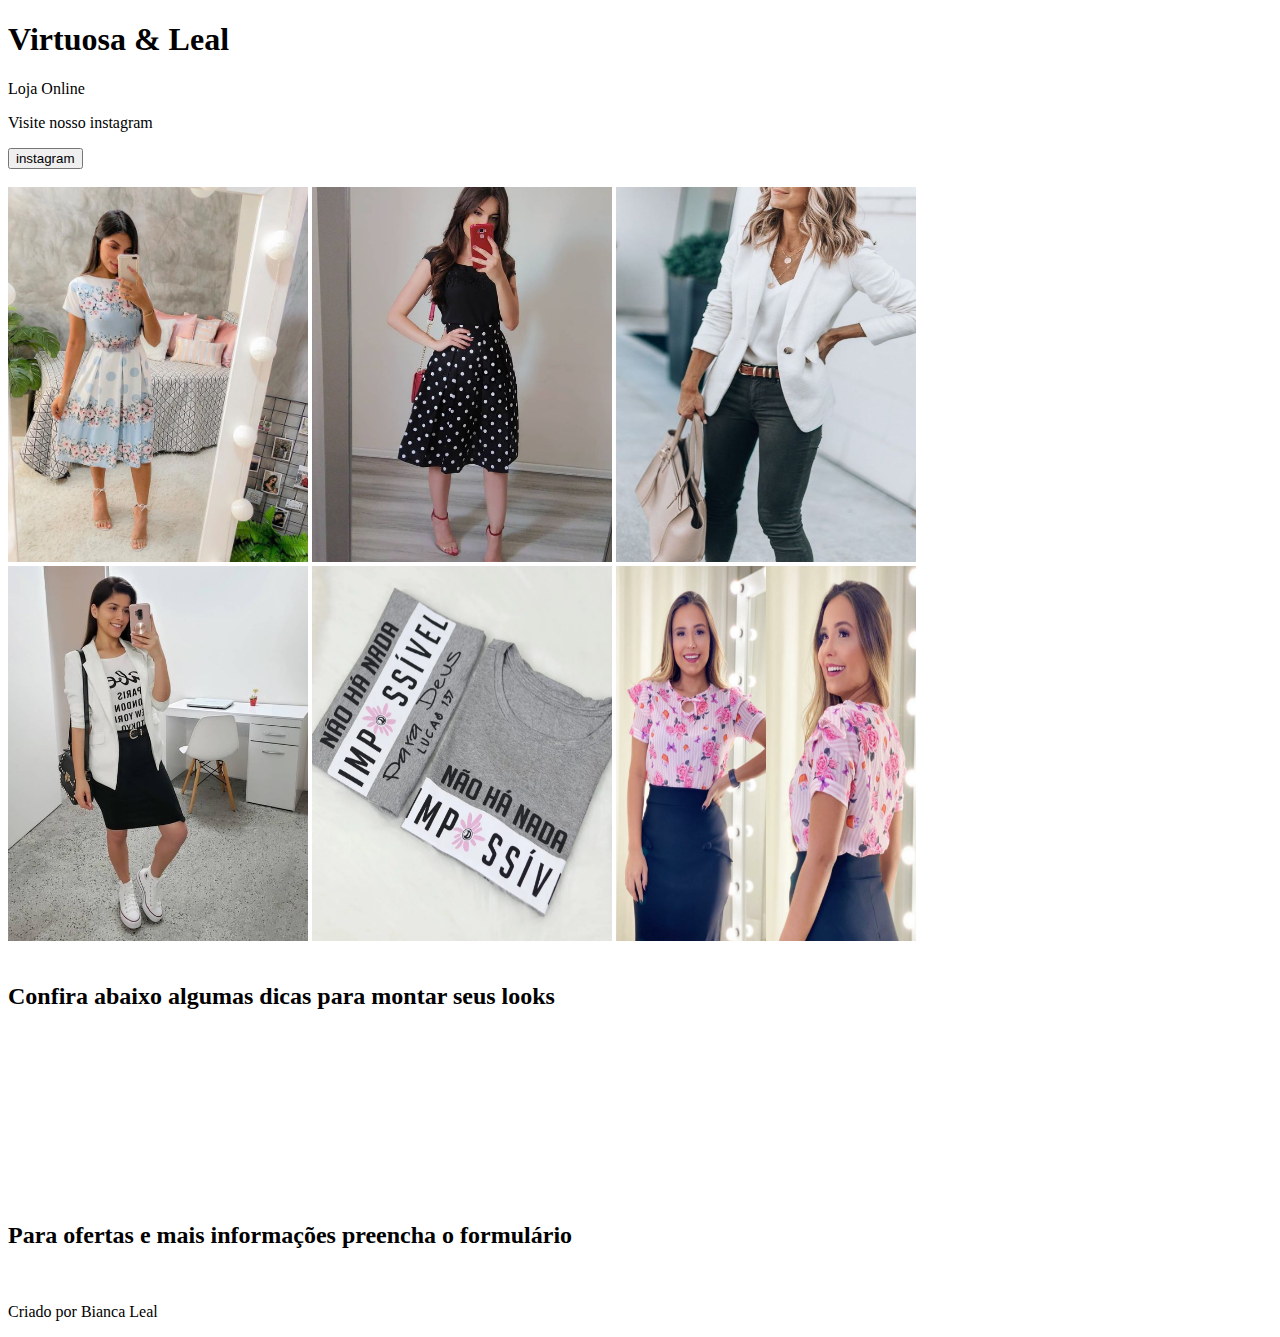
==== evento/index.html @ 493994fd "alteracao nome pasta" ====
<!DOCTYPE html>
<html lang="en">
  <head>
    <meta charset="UTF-8" />
    <meta http-equiv="X-UA-Compatible" content="IE=edge" />
    <meta name="viewport" content="width=device-width, initial-scale=1.0" />
    <link rel="stylesheet" href="style.css">
    <title>Virtuosa & Leal</title>
  </head>
  <body>
    <section>
      <h1>Virtuosa & Leal</h1>
      <p>Loja Online</p>
      <p>Visite nosso instagram</p>
      <button>instagram</button>
    </section>
    <br />
    <section>
      <img
        src="imagem/vestido_azul.jpg"
        alt="vestido azul"
        width="300px"
        height="375px"
      />
      <img
        src="imagem/saia_bolinha.jpg"
        alt="saia preta com bolinhas brancas"
        width="300px"
        height="375px"
      />
      <img
        src="imagem/blazer.jpg"
        alt="blazer branco"
        width="300px"
        height="375px"
      />
      <br />
      <img
        src="imagem/conjunto.jpg"
        alt="conjunto de saia "
        width="300px"
        height="375px"
      />
      <img
        src="imagem/tshirt.jpg"
        alt="camiseta tshirt cinza com escrita"
        width="300px"
        height="375px"
      />
      <img
        src="imagem/blusinha.jpg"
        alt="blusinha com flores"
        width="300px"
        height="375px"
      />
    </section>
    <br />
    <section>
      <h2>Confira abaixo algumas dicas para montar seus looks</h2>
      <video>
        <iframe
          width="560"
          height="315"
          src="https://www.youtube.com/embed/Jnmyc8x0yNY"
          title="YouTube video player"
          frameborder="0"
          allow="accelerometer; autoplay; clipboard-write; encrypted-media; gyroscope; picture-in-picture; web-share"
          allowfullscreen
        ></iframe>
      </video>
    </section>
    <br />
    <section>
      <h2>Para ofertas e mais informações preencha o formulário</h2>
      <form action=""></form>
    </section>
    <br />
    <footer>
      <p>Criado por Bianca Leal</p>
    </footer>
  </body>
</html>
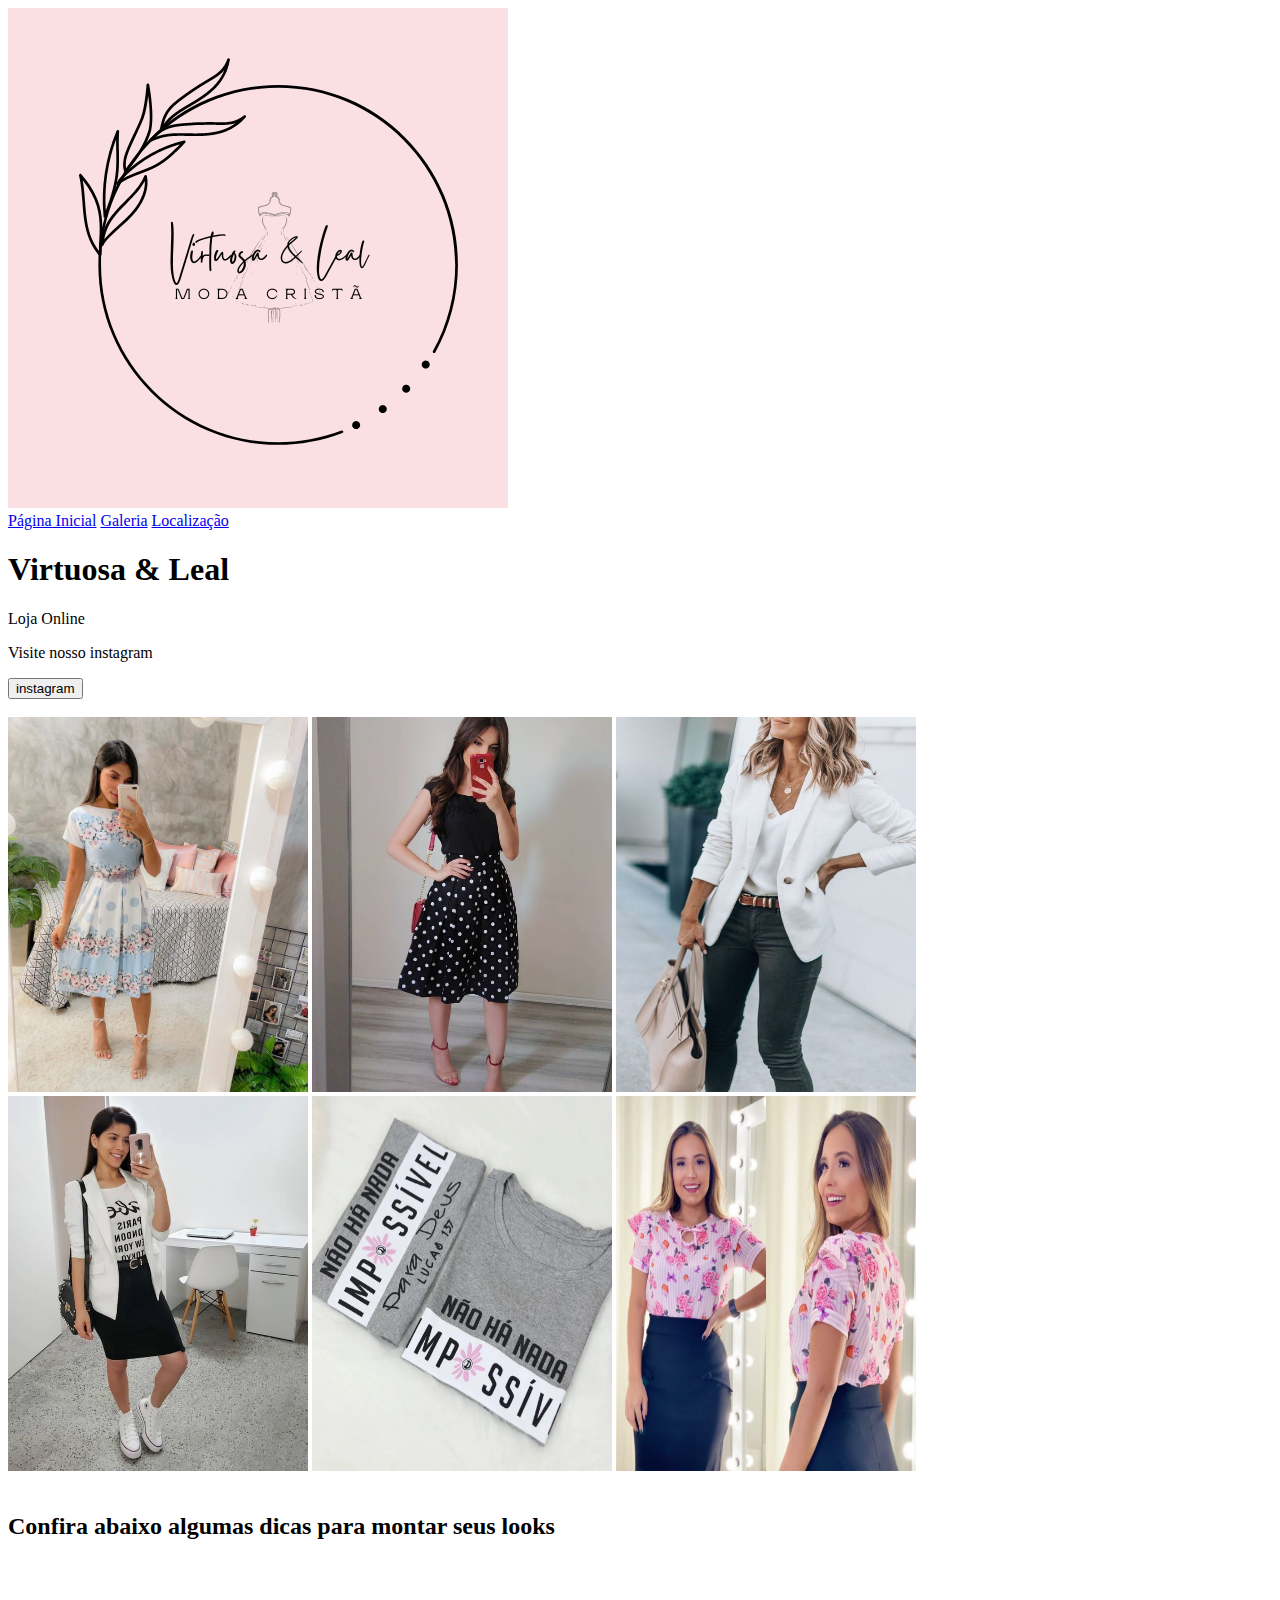
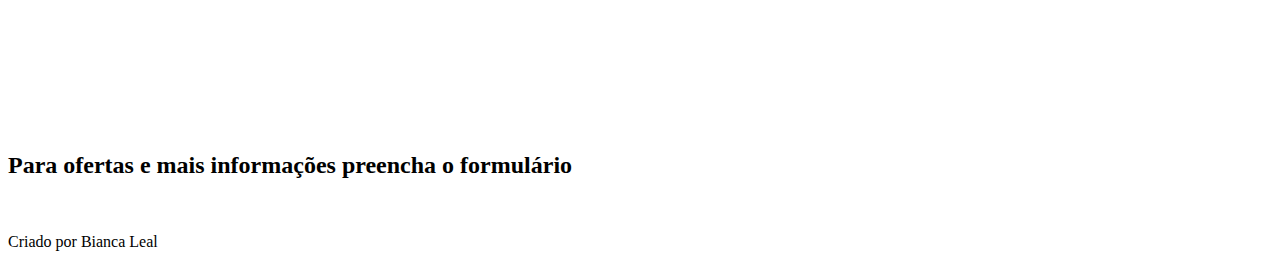
==== commit 82ca691c: "add paste" ====
--- a/evento/index.html
+++ b/evento/index.html
@@ -4,10 +4,23 @@
     <meta charset="UTF-8" />
     <meta http-equiv="X-UA-Compatible" content="IE=edge" />
     <meta name="viewport" content="width=device-width, initial-scale=1.0" />
-    <link rel="stylesheet" href="style.css">
     <title>Virtuosa & Leal</title>
+    <link rel="shortcut icon" href="/evento/favicons/favicon.ico">
   </head>
+
   <body>
+    <header>
+      <section>
+        <img src="/evento/imagem/logotipo.png" alt="logotipo">
+      </section>
+      <nav>
+        <a href="index.html">Página Inicial</a>
+        <a href="galeria.html">Galeria</a>
+        <a href="localizacao.html">Localização</a>
+      </nav>
+    </header>
+
+
     <section>
       <h1>Virtuosa & Leal</h1>
       <p>Loja Online</p>
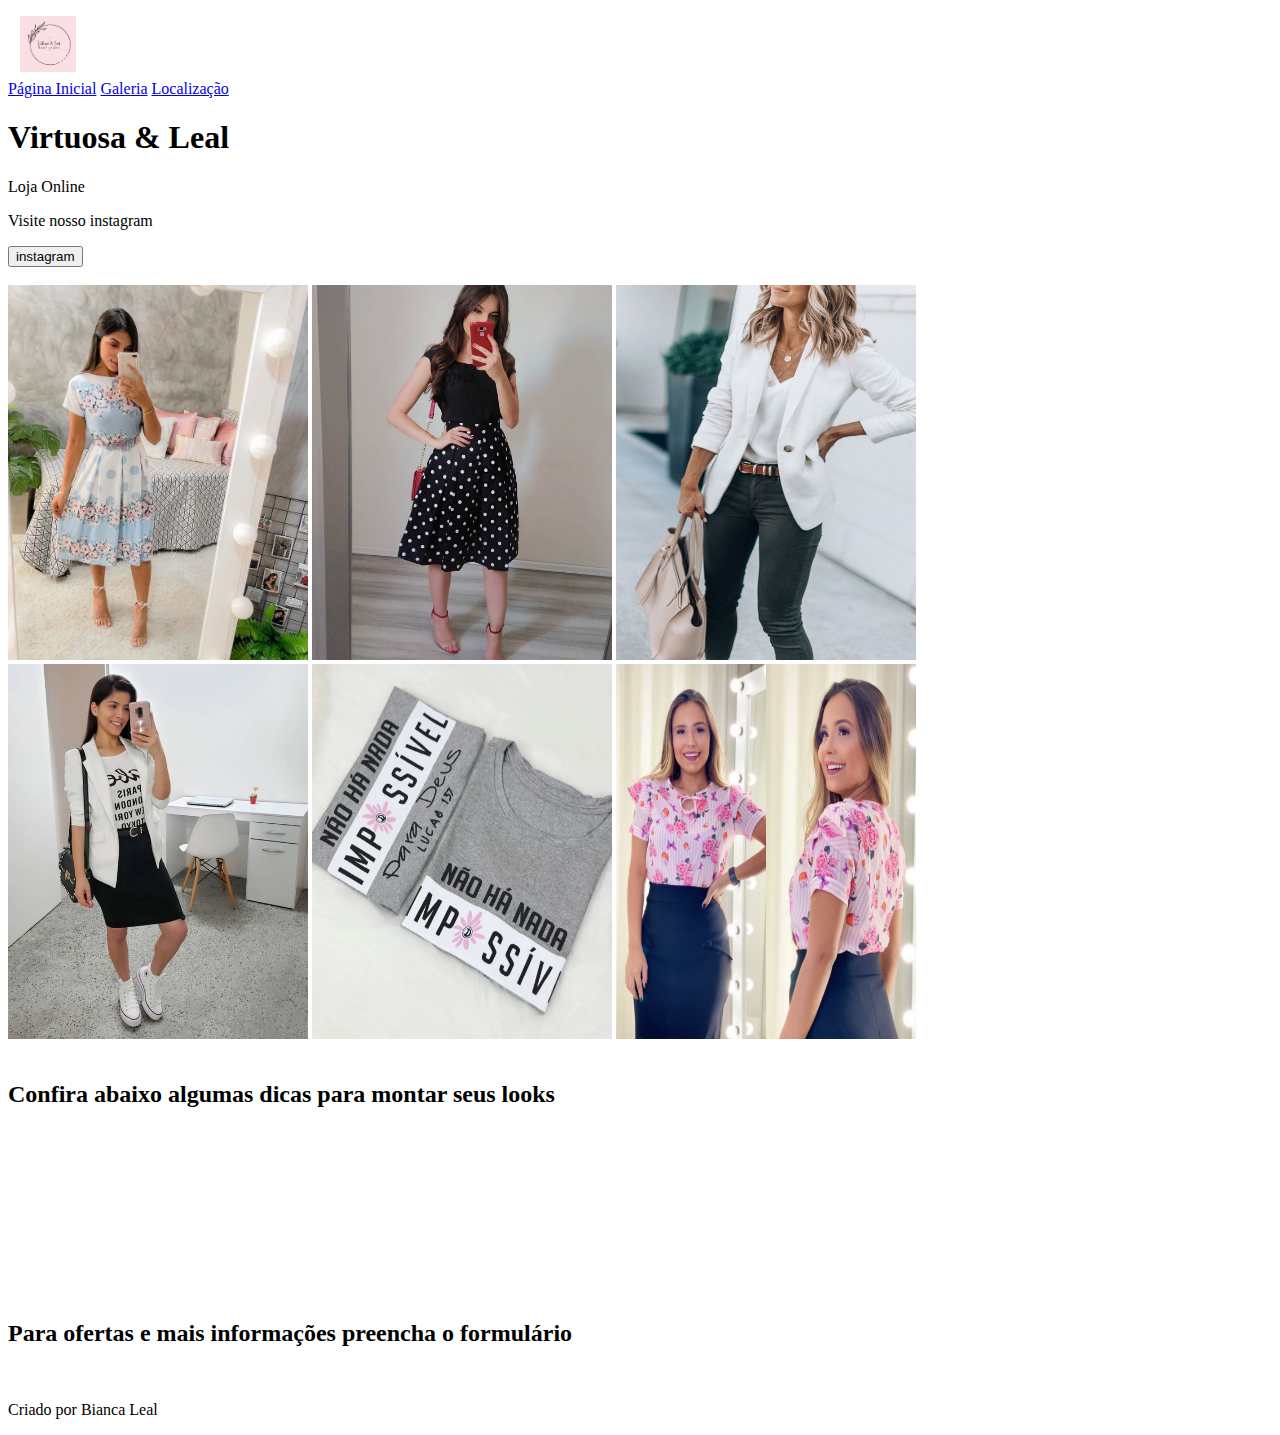
==== commit 3e94e810: "add logotipo" ====
--- a/evento/index.html
+++ b/evento/index.html
@@ -4,14 +4,15 @@
     <meta charset="UTF-8" />
     <meta http-equiv="X-UA-Compatible" content="IE=edge" />
     <meta name="viewport" content="width=device-width, initial-scale=1.0" />
+    <img  class="logotipo" src="imagem/logotipo.png" alt="logotipo">
+    <link rel="shortcut icon" href="favicons/favicon.ico" type="image/x-icon">
+    <link rel="stylesheet" href="style.css">
     <title>Virtuosa & Leal</title>
-    <link rel="shortcut icon" href="/evento/favicons/favicon.ico">
   </head>
 
   <body>
     <header>
       <section>
-        <img src="/evento/imagem/logotipo.png" alt="logotipo">
       </section>
       <nav>
         <a href="index.html">Página Inicial</a>
--- a/evento/style.css
+++ b/evento/style.css
@@ -0,0 +1,7 @@
+.logotipo {
+    display: inline-block;
+    max-height: 56px;
+    max-width: 225px;
+    padding: 8px 4px 8px 12px;
+    vertical-align: middle;
+}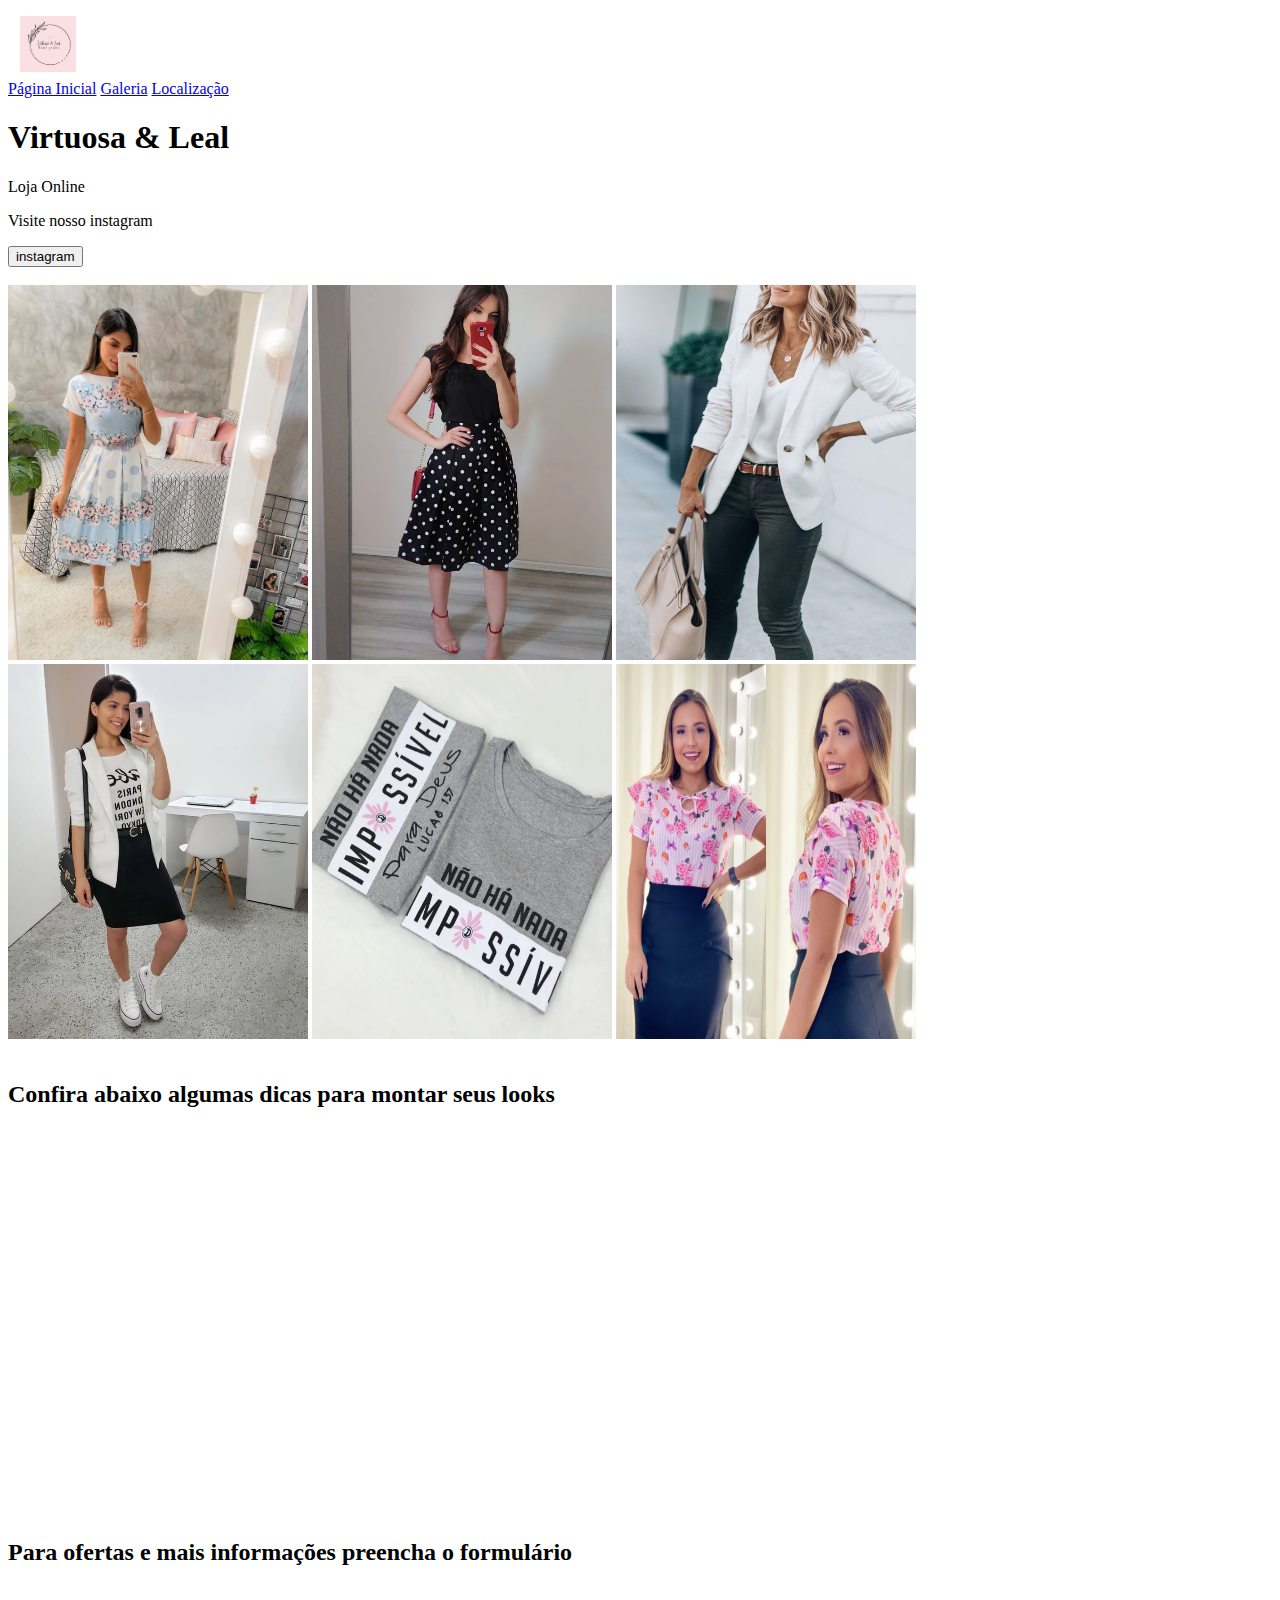
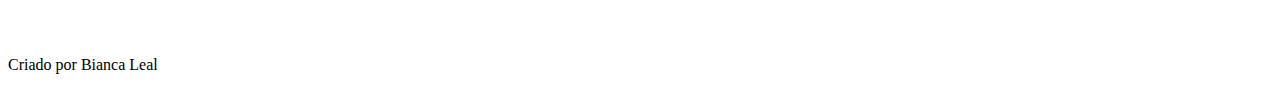
==== commit de19cfba: "add galeria e localizacao" ====
--- a/evento/index.html
+++ b/evento/index.html
@@ -4,7 +4,9 @@
     <meta charset="UTF-8" />
     <meta http-equiv="X-UA-Compatible" content="IE=edge" />
     <meta name="viewport" content="width=device-width, initial-scale=1.0" />
-    <img  class="logotipo" src="imagem/logotipo.png" alt="logotipo">
+    <link rel="preconnect" href="https://fonts.googleapis.com">
+    <link rel="preconnect" href="https://fonts.gstatic.com" crossorigin>
+    <link href="https://fonts.googleapis.com/css2?family=Varela+Round&display=swap" rel="stylesheet">
     <link rel="shortcut icon" href="favicons/favicon.ico" type="image/x-icon">
     <link rel="stylesheet" href="style.css">
     <title>Virtuosa & Leal</title>
@@ -12,83 +14,82 @@
 
   <body>
     <header>
+        <section>
+          <img  class="logotipo" src="imagem/logotipo.png" alt="logotipo">
+          <nav class="menu">
+            <a href="index.html">Página Inicial</a>
+            <a href="galeria.html">Galeria</a>
+            <a href="localizacao.html">Localização</a>
+          </nav>
+            <h1>Virtuosa & Leal</h1>
+            <p>Loja Online</p>
+        </section>
+    </header>
+    <main>
       <section>
+        <p>Visite nosso instagram</p>
+        <button>instagram</button>
       </section>
-      <nav>
-        <a href="index.html">Página Inicial</a>
-        <a href="galeria.html">Galeria</a>
-        <a href="localizacao.html">Localização</a>
-      </nav>
-    </header>
+  
+      <br />
+      <section>
+        <img class="roupas"
+          src="imagem/vestido_azul.jpg"
+          alt="vestido azul"
+          width="300px"
+          height="375px"
+        />
+        <img class="roupas"
+          src="imagem/saia_bolinha.jpg"
+          alt="saia preta com bolinhas brancas"
+          width="300px"
+          height="375px"
+        />
+        <img class="roupas"
+          src="imagem/blazer.jpg"
+          alt="blazer branco"
+          width="300px"
+          height="375px"
+        />
+        <br />
+        <img class="roupas"
+          src="imagem/conjunto.jpg"
+          alt="conjunto de saia "
+          width="300px"
+          height="375px"
+        />
+        <img class="roupas"
+          src="imagem/tshirt.jpg"
+          alt="camiseta tshirt cinza com escrita"
+          width="300px"
+          height="375px"
+        />
+        <img class="roupas"
+          src="imagem/blusinha.jpg"
+          alt="blusinha com flores"
+          width="300px"
+          height="375px"
+        />
+      </section>
+      <br />
+  
+      <section>
+        <h2>Confira abaixo algumas dicas para montar seus looks</h2>
+        <div class="modal aberto">
+          <iframe width="560" height="315" src="https://www.youtube.com/embed/Jnmyc8x0yNY" title="YouTube video player" frameborder="0" allow="accelerometer; autoplay; clipboard-write; encrypted-media; gyroscope; picture-in-picture; web-share" allowfullscreen></iframe>
+        </div>
+      </section>
+      <br /><br><br><br>
+  
+  
+      <section>
+        <h2>Para ofertas e mais informações preencha o formulário</h2>
+        <form action=""></form>
+      </section>
+      <br />
+    </main>
+    <br><br>
 
-
-    <section>
-      <h1>Virtuosa & Leal</h1>
-      <p>Loja Online</p>
-      <p>Visite nosso instagram</p>
-      <button>instagram</button>
-    </section>
-    <br />
-    <section>
-      <img
-        src="imagem/vestido_azul.jpg"
-        alt="vestido azul"
-        width="300px"
-        height="375px"
-      />
-      <img
-        src="imagem/saia_bolinha.jpg"
-        alt="saia preta com bolinhas brancas"
-        width="300px"
-        height="375px"
-      />
-      <img
-        src="imagem/blazer.jpg"
-        alt="blazer branco"
-        width="300px"
-        height="375px"
-      />
-      <br />
-      <img
-        src="imagem/conjunto.jpg"
-        alt="conjunto de saia "
-        width="300px"
-        height="375px"
-      />
-      <img
-        src="imagem/tshirt.jpg"
-        alt="camiseta tshirt cinza com escrita"
-        width="300px"
-        height="375px"
-      />
-      <img
-        src="imagem/blusinha.jpg"
-        alt="blusinha com flores"
-        width="300px"
-        height="375px"
-      />
-    </section>
-    <br />
-    <section>
-      <h2>Confira abaixo algumas dicas para montar seus looks</h2>
-      <video>
-        <iframe
-          width="560"
-          height="315"
-          src="https://www.youtube.com/embed/Jnmyc8x0yNY"
-          title="YouTube video player"
-          frameborder="0"
-          allow="accelerometer; autoplay; clipboard-write; encrypted-media; gyroscope; picture-in-picture; web-share"
-          allowfullscreen
-        ></iframe>
-      </video>
-    </section>
-    <br />
-    <section>
-      <h2>Para ofertas e mais informações preencha o formulário</h2>
-      <form action=""></form>
-    </section>
-    <br />
     <footer>
       <p>Criado por Bianca Leal</p>
     </footer>
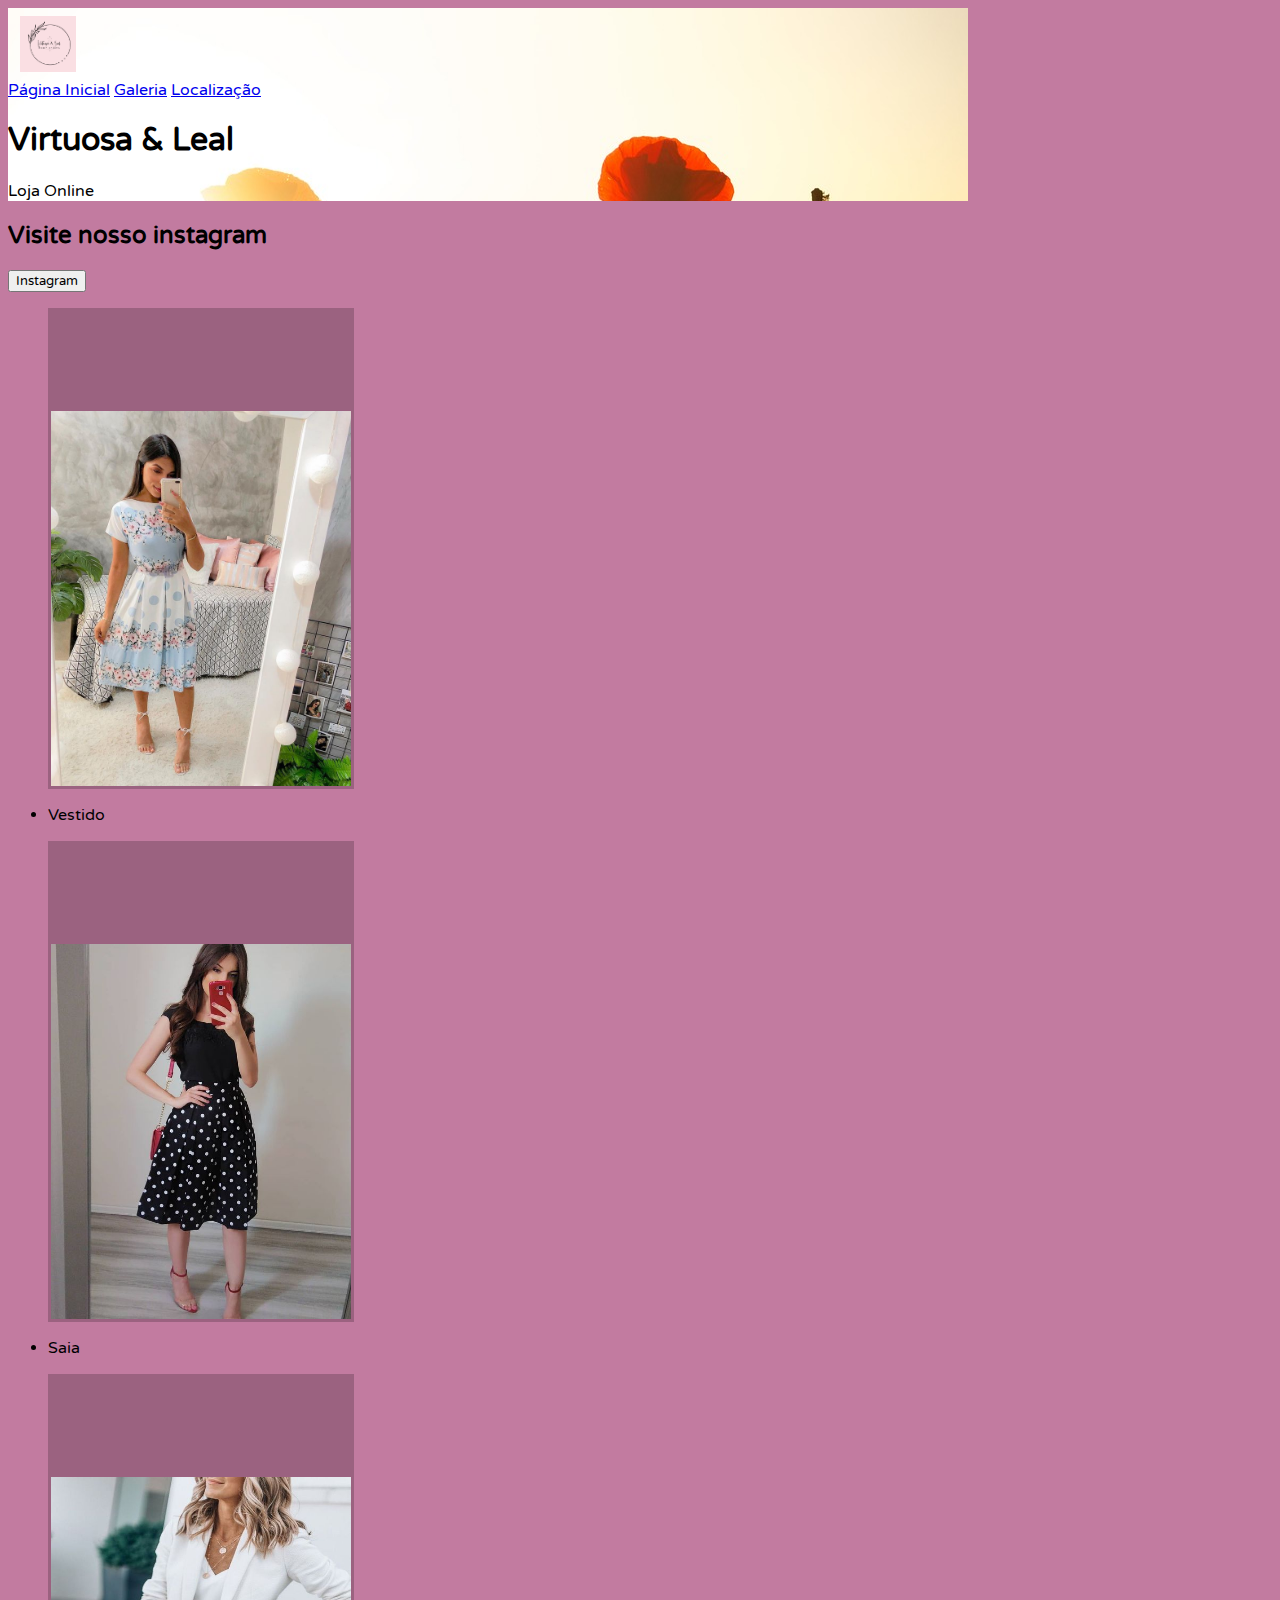
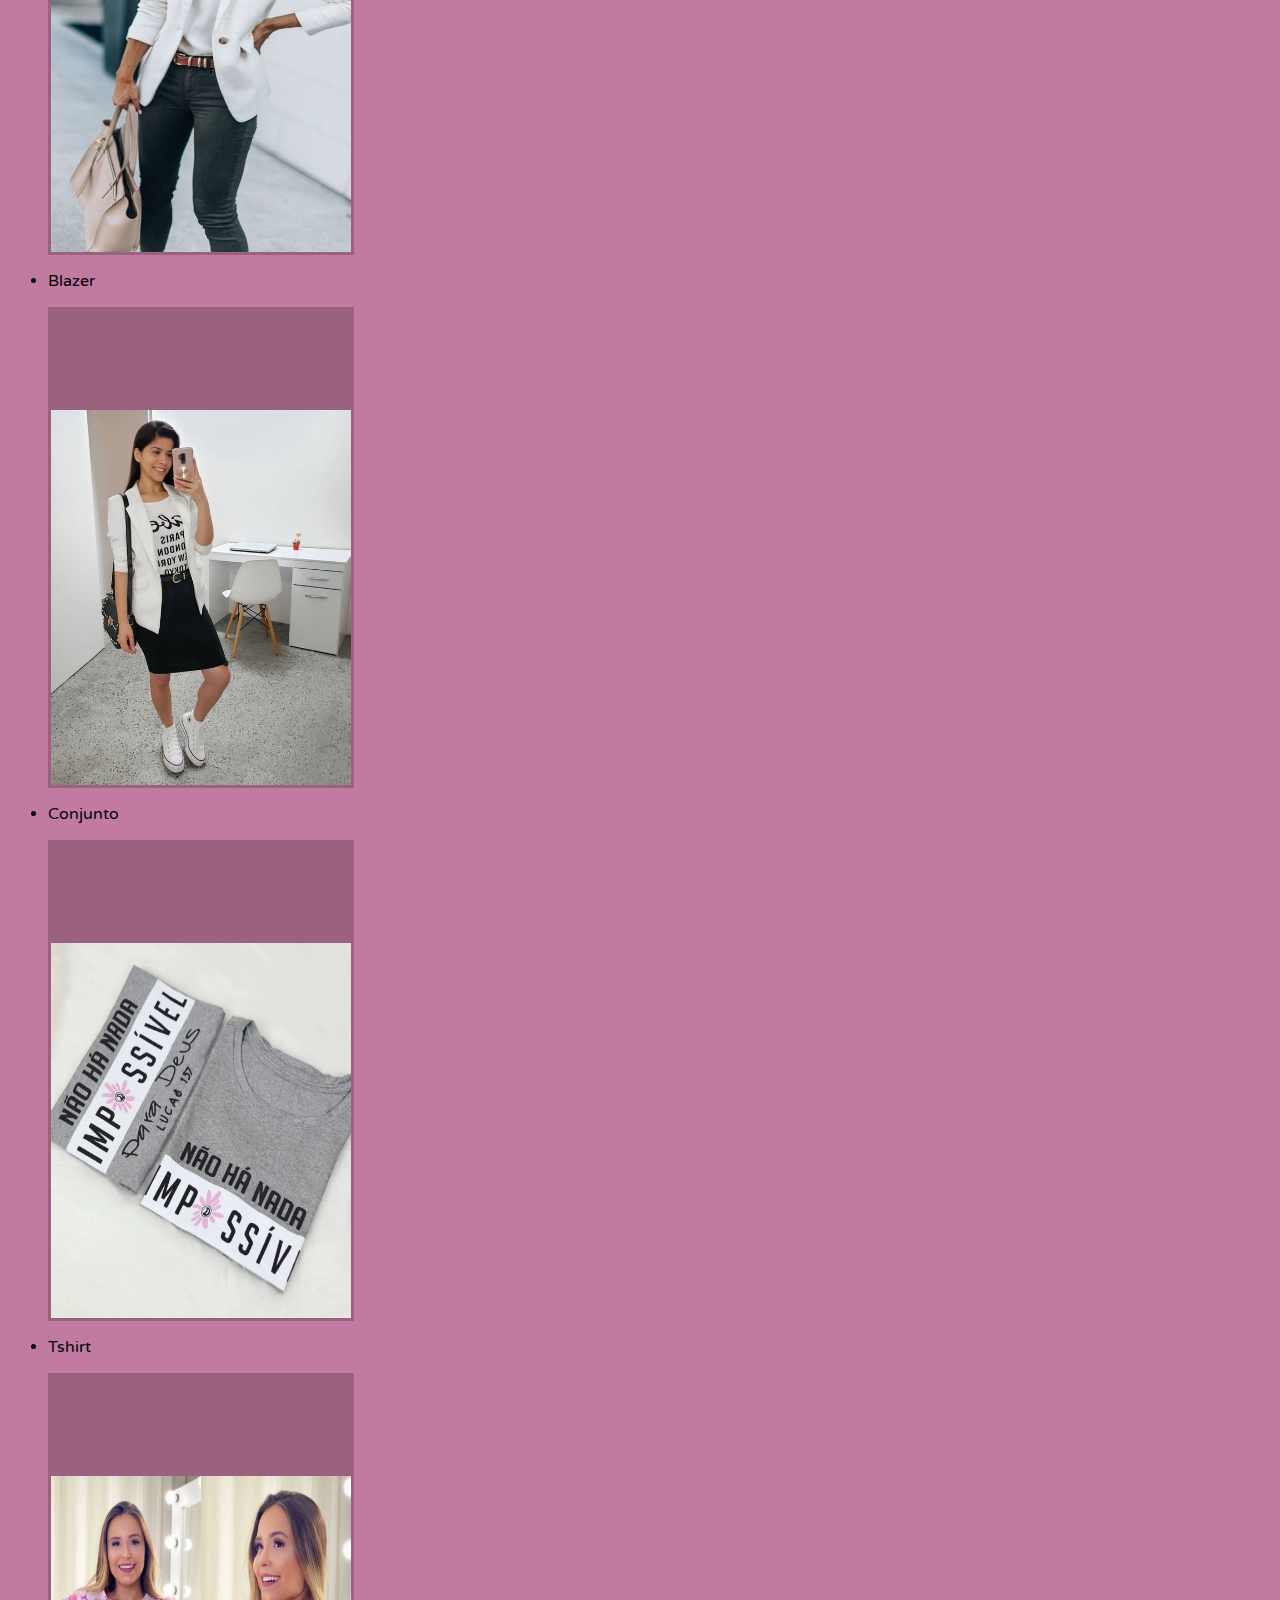
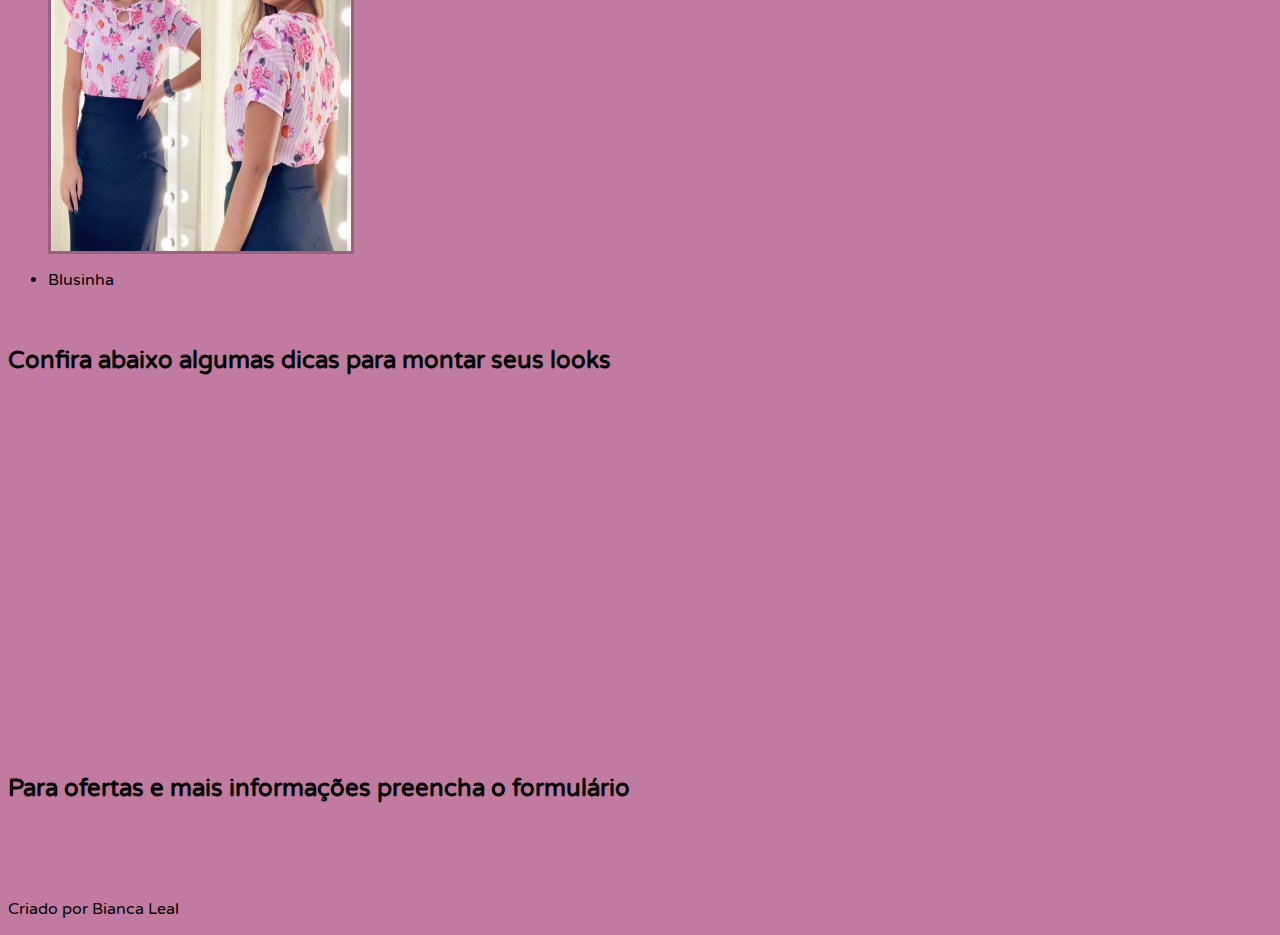
==== commit f03167a1: "add link button" ====
--- a/evento/index.html
+++ b/evento/index.html
@@ -11,10 +11,9 @@
     <link rel="stylesheet" href="style.css">
     <title>Virtuosa & Leal</title>
   </head>
-
   <body>
     <header>
-        <section>
+        <section class="cabecalho">
           <img  class="logotipo" src="imagem/logotipo.png" alt="logotipo">
           <nav class="menu">
             <a href="index.html">Página Inicial</a>
@@ -26,50 +25,51 @@
         </section>
     </header>
     <main>
-      <section>
-        <p>Visite nosso instagram</p>
-        <button>instagram</button>
-      </section>
+          <h2>Visite nosso instagram</h2>
+          <p><a href="https://www.instagram.com/virtuosalealoficial/" target="_blank"><button>Instagram</button></a></p>
   
-      <br />
-      <section>
-        <img class="roupas"
-          src="imagem/vestido_azul.jpg"
-          alt="vestido azul"
-          width="300px"
-          height="375px"
-        />
-        <img class="roupas"
-          src="imagem/saia_bolinha.jpg"
-          alt="saia preta com bolinhas brancas"
-          width="300px"
-          height="375px"
-        />
-        <img class="roupas"
-          src="imagem/blazer.jpg"
-          alt="blazer branco"
-          width="300px"
-          height="375px"
-        />
-        <br />
-        <img class="roupas"
-          src="imagem/conjunto.jpg"
-          alt="conjunto de saia "
-          width="300px"
-          height="375px"
-        />
-        <img class="roupas"
-          src="imagem/tshirt.jpg"
-          alt="camiseta tshirt cinza com escrita"
-          width="300px"
-          height="375px"
-        />
-        <img class="roupas"
-          src="imagem/blusinha.jpg"
-          alt="blusinha com flores"
-          width="300px"
-          height="375px"
-        />
+
+      <section "clothes">
+        <ul>
+          <li>  
+            <img class="roupas"
+            src="imagem/vestido_azul.jpg"
+            alt="vestido azul"/>
+            <p class="descricao">Vestido</p>
+          </li>
+            
+          <li>        
+            <img class="roupas"
+            src="imagem/saia_bolinha.jpg"
+            alt="saia preta com bolinhas brancas"/>
+            <p class="descricao">Saia</p>
+          </li>
+          <li>        
+            <img class="roupas"
+            src="imagem/blazer.jpg"
+            alt="blazer branco"/>
+            <p class="descricao">Blazer</p>
+          </li>
+          <li>
+            <img class="roupas"
+              src="imagem/conjunto.jpg"
+              alt="conjunto de saia "/>
+              <p class="descricao">Conjunto</p>
+          </li>
+          <li>
+            <img class="roupas"
+            src="imagem/tshirt.jpg"
+            alt="camiseta tshirt cinza com escrita"/>
+            <p class="descricao">Tshirt</p>
+         </li>
+          <li>
+            <img class="roupas"
+            src="imagem/blusinha.jpg"
+            alt="blusinha com flores"/>
+            <p class="descricao">Blusinha</p>
+
+          </li>
+        </ul>
       </section>
       <br />
   
@@ -79,8 +79,7 @@
           <iframe width="560" height="315" src="https://www.youtube.com/embed/Jnmyc8x0yNY" title="YouTube video player" frameborder="0" allow="accelerometer; autoplay; clipboard-write; encrypted-media; gyroscope; picture-in-picture; web-share" allowfullscreen></iframe>
         </div>
       </section>
-      <br /><br><br><br>
-  
+      <br /><br>
   
       <section>
         <h2>Para ofertas e mais informações preencha o formulário</h2>
--- a/evento/style.css
+++ b/evento/style.css
@@ -1,7 +1,44 @@
+*{
+    font-family: 'Varela Round', sans-serif;
+}
+
+body{
+    background-color: rgba(194,123,160,1);
+}
+
+.cabecalho{
+    background-image: url(./imagem/flores.jpg);
+    background-repeat: no-repeat;
+    width: 960px;
+    top: 0;
+}
+
 .logotipo {
-    display: inline-block;
+    display: flex;
+    position: left;
     max-height: 56px;
     max-width: 225px;
     padding: 8px 4px 8px 12px;
     vertical-align: middle;
+}
+
+
+li img.roupas {
+    display: flex;
+    justify-content: space-around;
+    background-color: rgba(0,0,0,.2);
+    border: solid transparent;
+    min-height: 28px;
+    padding: 100px 0 0;
+    height: 375px;
+    width: 300px;
+}
+
+.clothes ul li.descricao{
+    list-style: none;
+}
+
+.instagram{
+    display: flex;
+    justify-content: center;
 }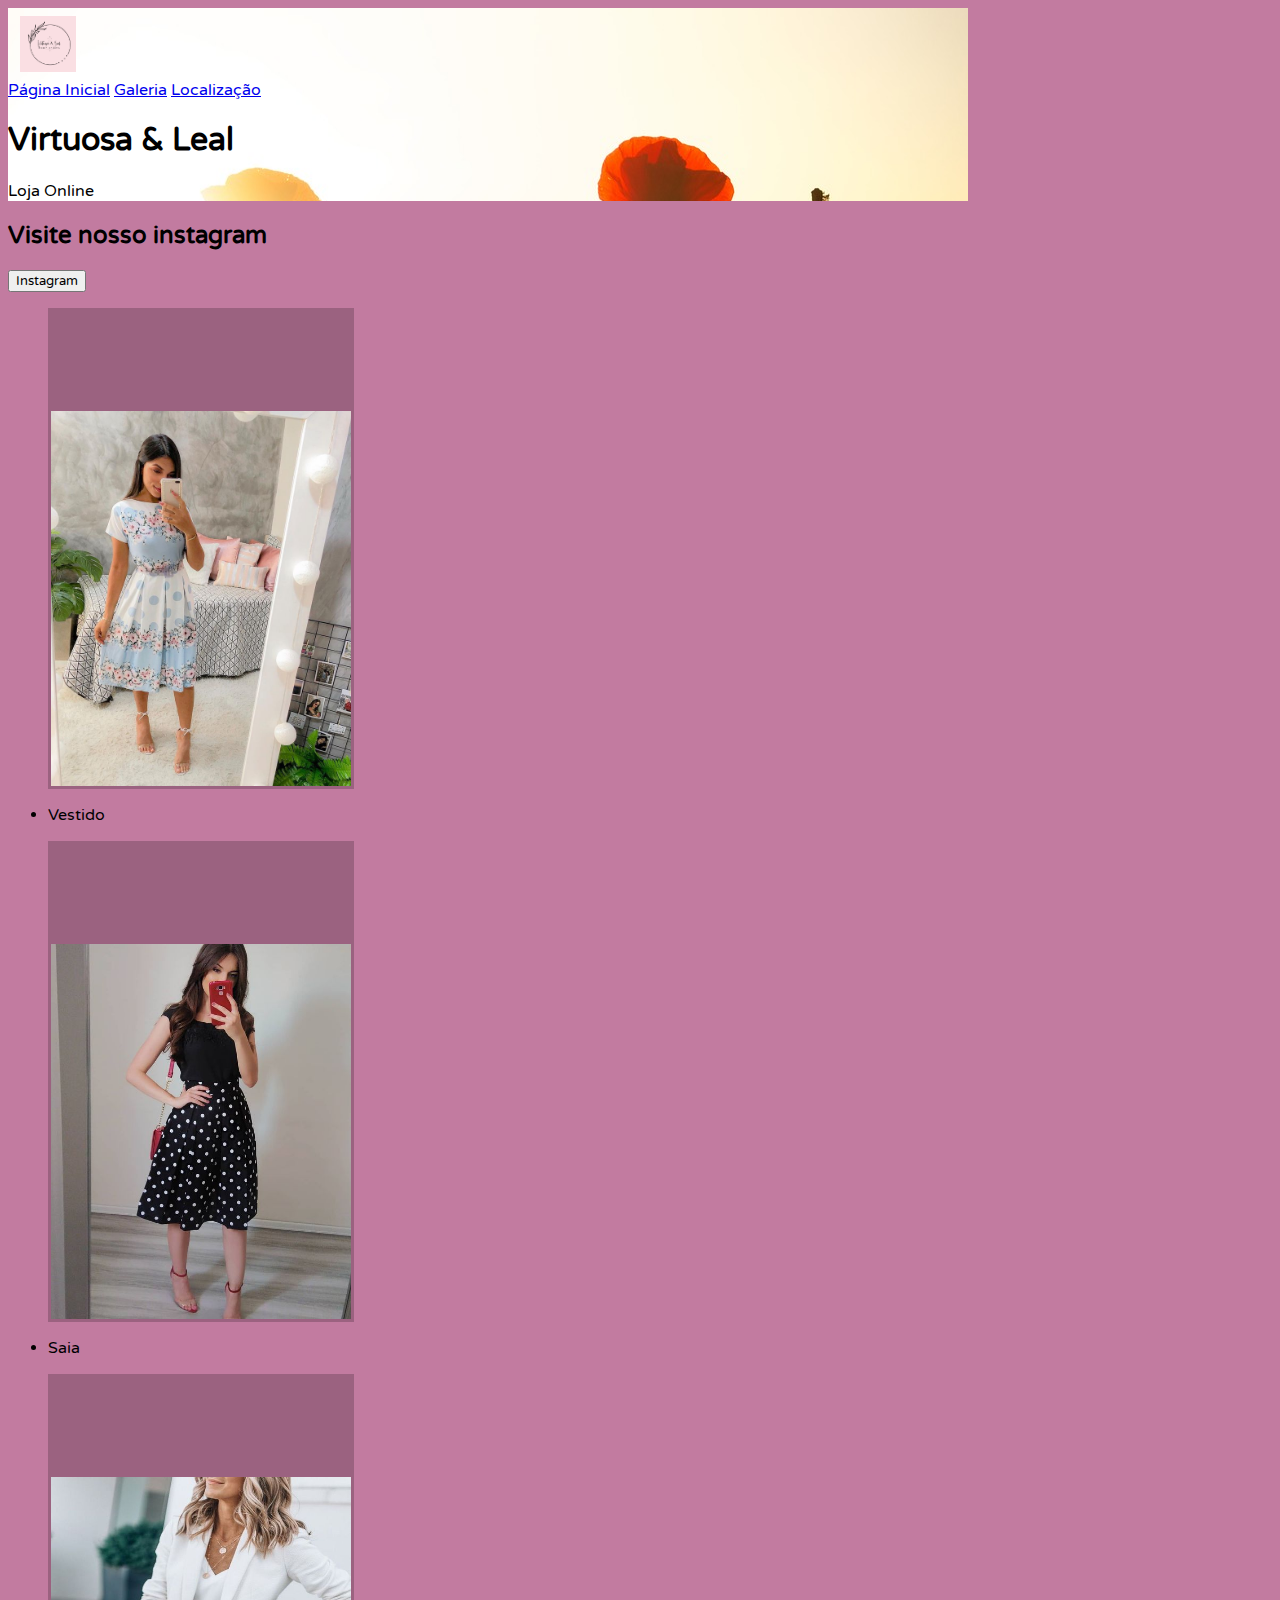
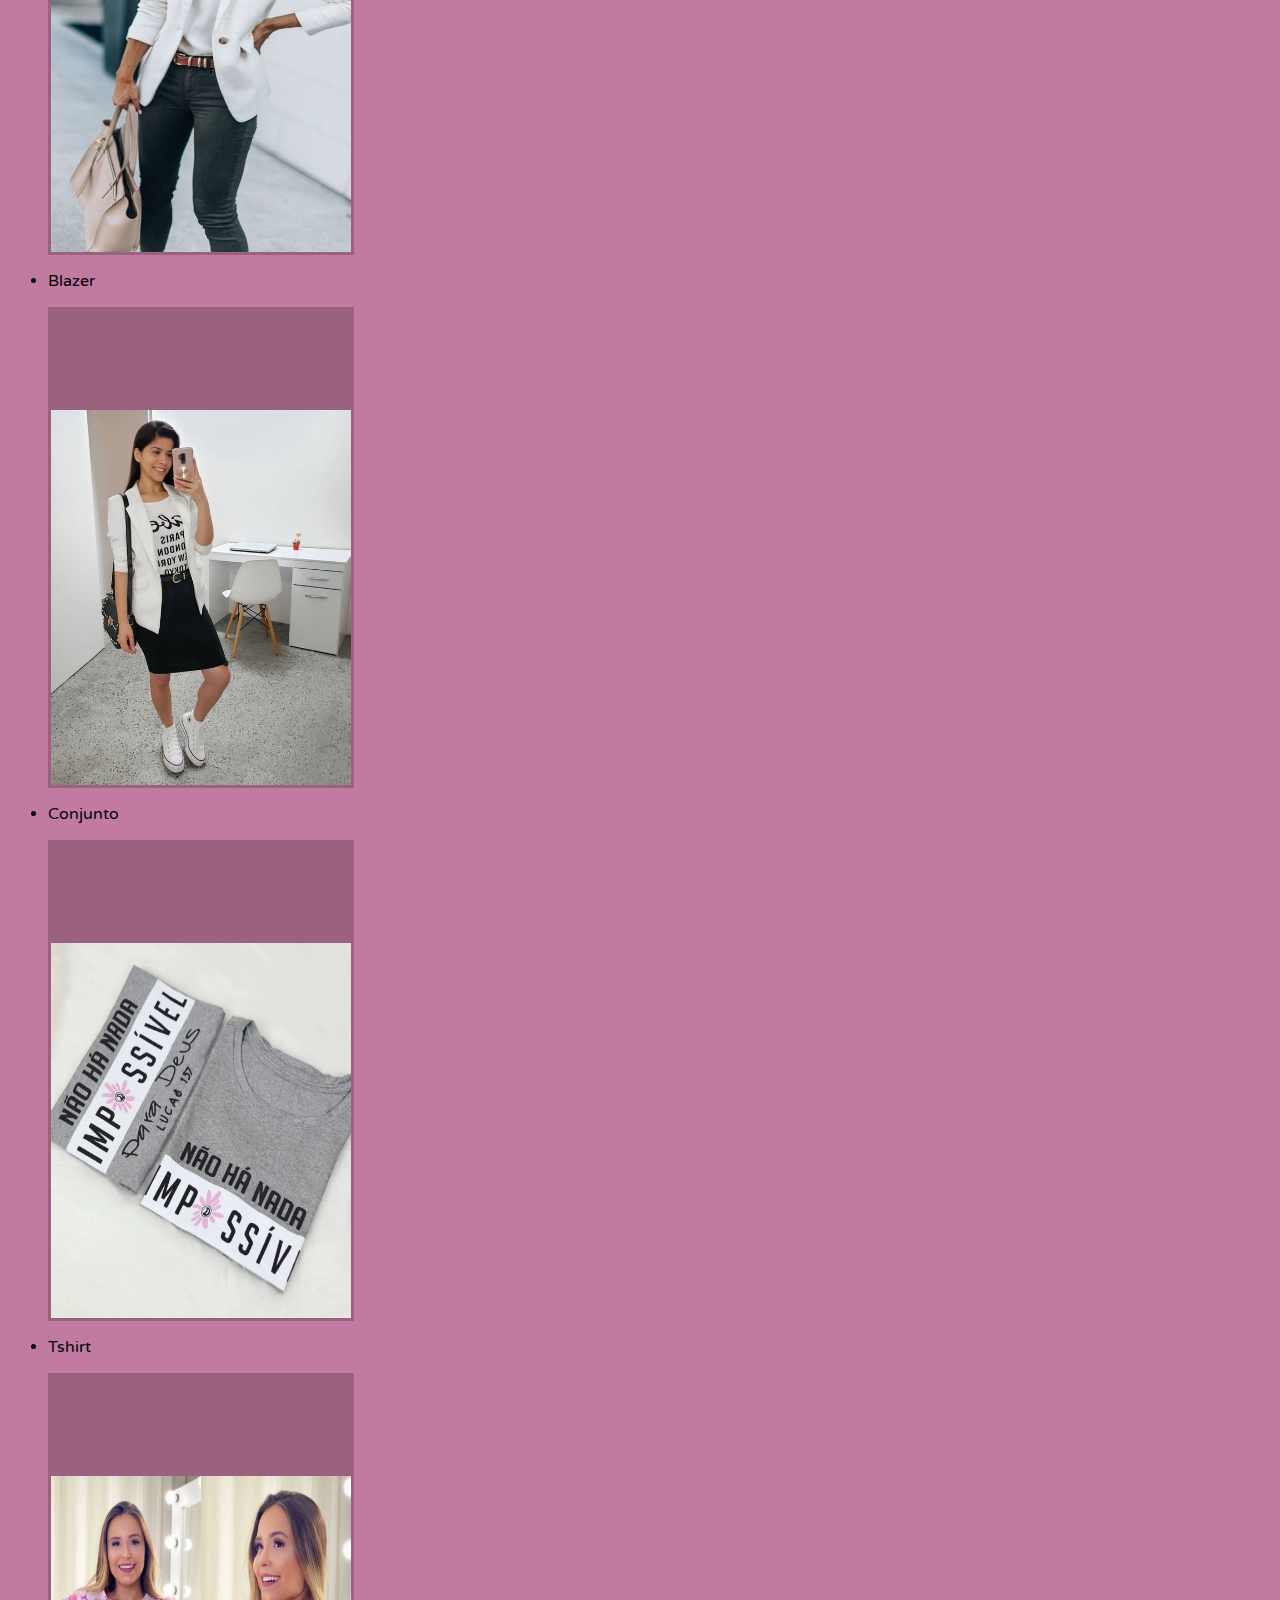
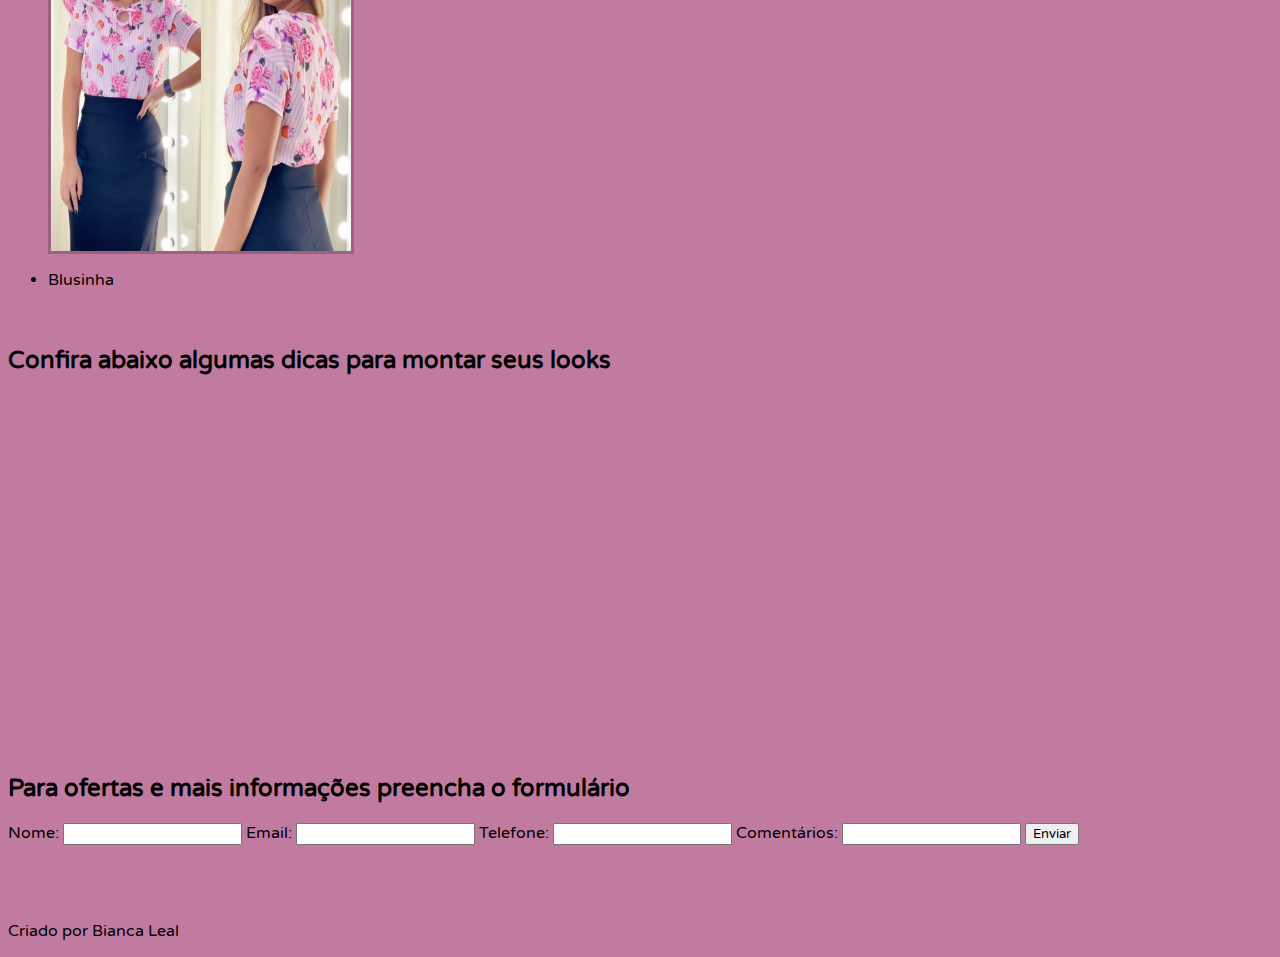
==== commit ced7cefc: "add form" ====
--- a/evento/index.html
+++ b/evento/index.html
@@ -83,7 +83,21 @@
   
       <section>
         <h2>Para ofertas e mais informações preencha o formulário</h2>
-        <form action=""></form>
+        <form>
+          
+            <label for="nome">Nome:</label>
+            <input id="nome" type="text">
+            <label for="email">Email:</label>
+            <input id="email" type="email">
+            <label for="telefone">Telefone:</label>
+            <input id="telefone" type="number">
+            <label for="comentarios">Comentários:</label>
+            <input id="comentario" type="text">
+            <button id="botaoEnviar">Enviar</button>
+            
+          
+        </form>
+        </form>
       </section>
       <br />
     </main>
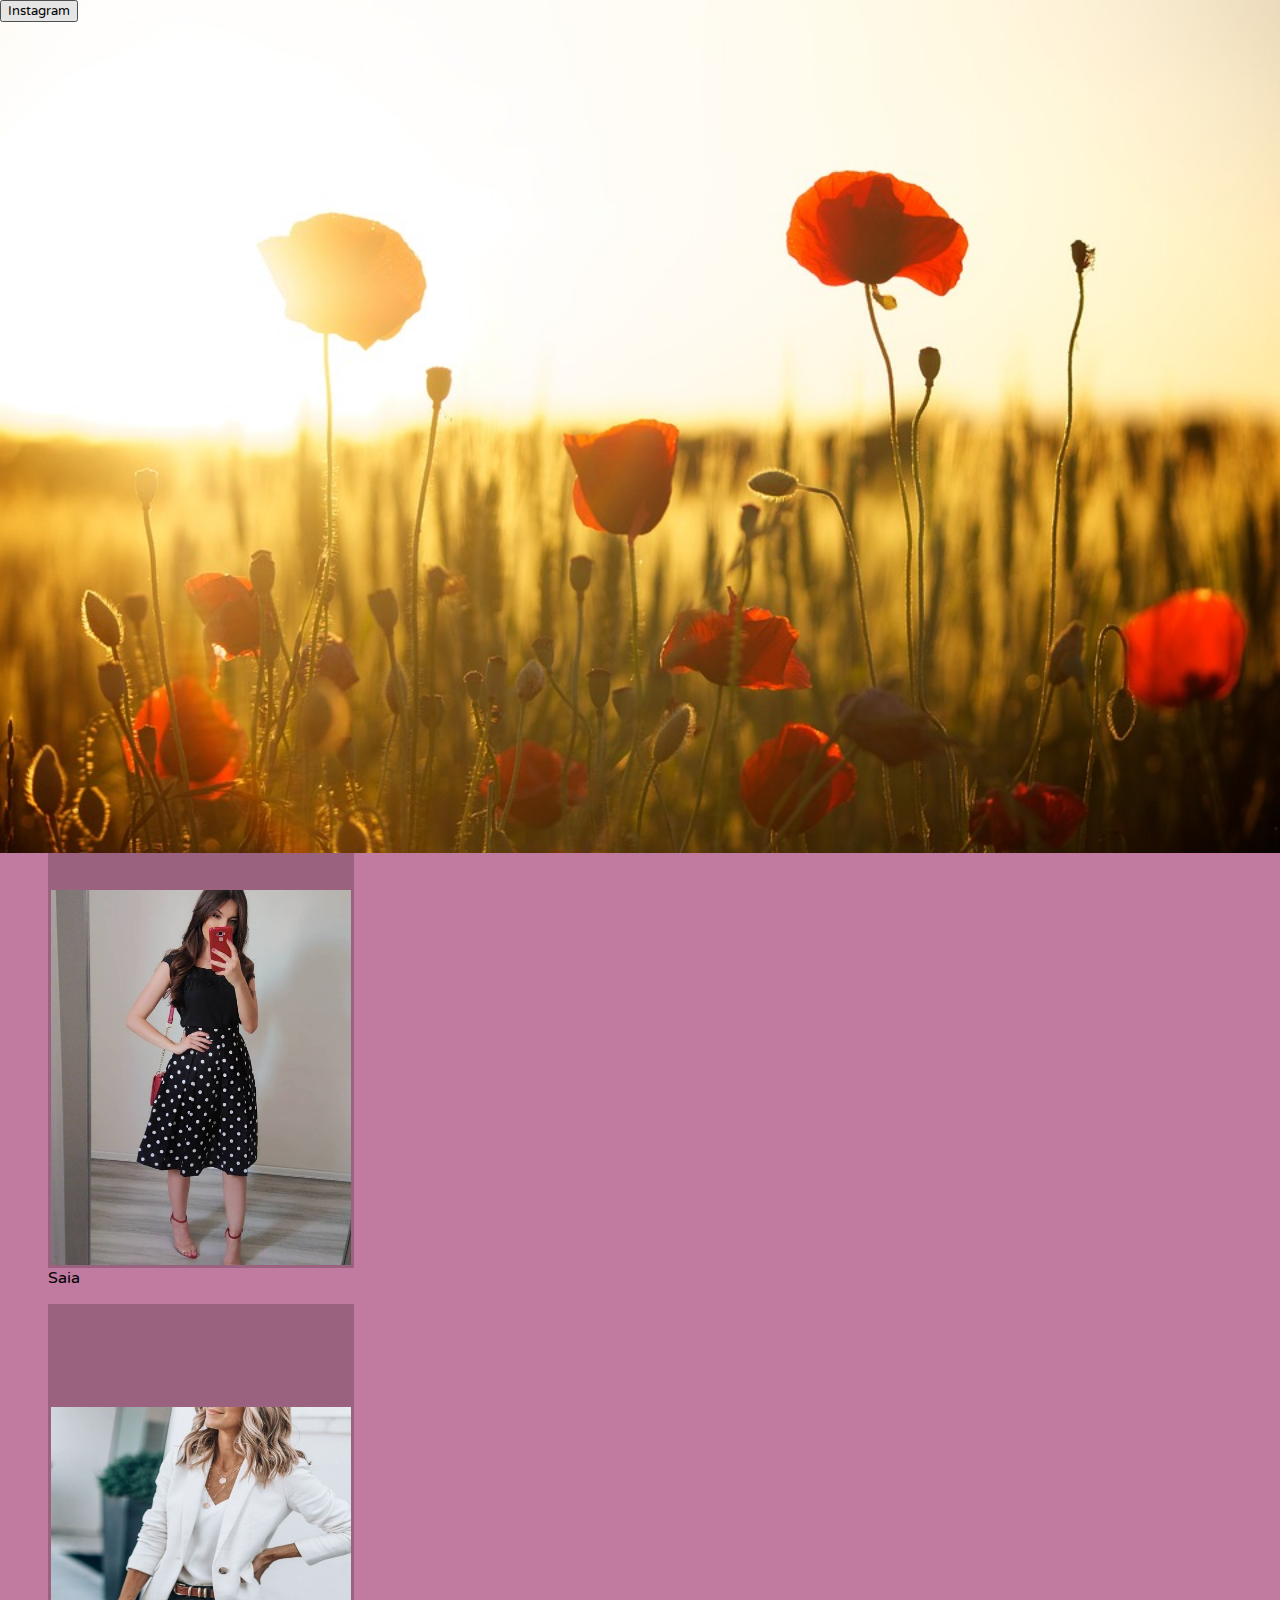
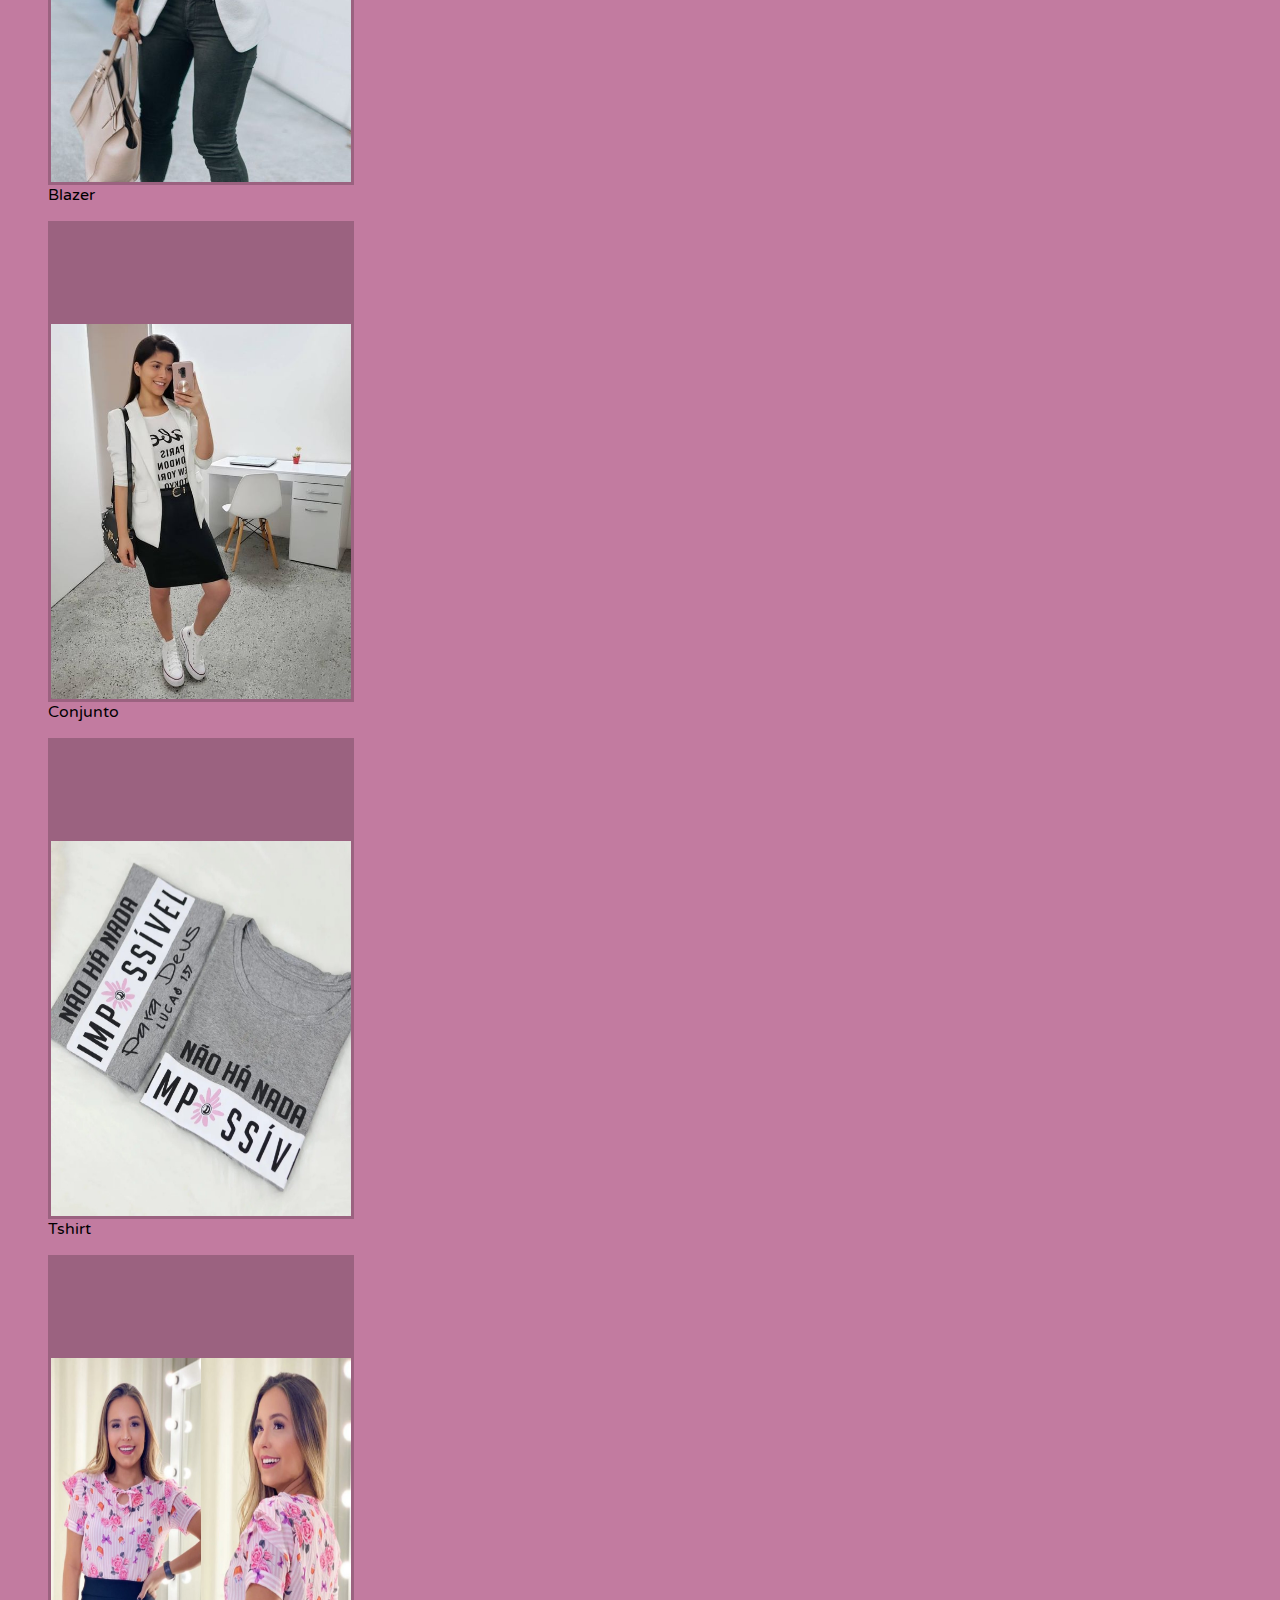
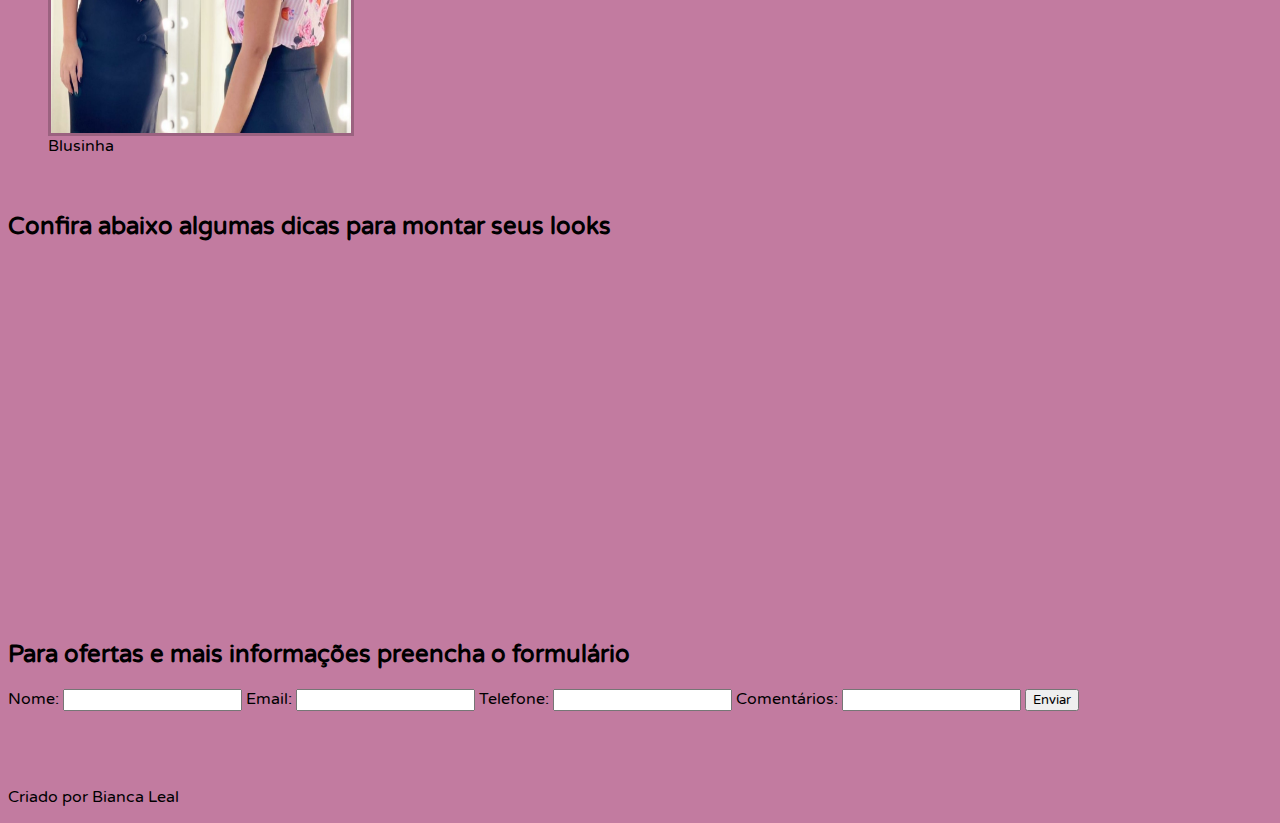
==== commit 0d7553e0: "att figure e figc" ====
--- a/evento/index.html
+++ b/evento/index.html
@@ -11,66 +11,69 @@
     <link rel="stylesheet" href="style.css">
     <title>Virtuosa & Leal</title>
   </head>
+
   <body>
     <header>
-        <section class="cabecalho">
+        <div class="cabecalho">
           <img  class="logotipo" src="imagem/logotipo.png" alt="logotipo">
           <nav class="menu">
             <a href="index.html">Página Inicial</a>
             <a href="galeria.html">Galeria</a>
             <a href="localizacao.html">Localização</a>
           </nav>
-            <h1>Virtuosa & Leal</h1>
-            <p>Loja Online</p>
-        </section>
+        </div>
     </header>
     <main>
-          <h2>Visite nosso instagram</h2>
-          <p><a href="https://www.instagram.com/virtuosalealoficial/" target="_blank"><button>Instagram</button></a></p>
-  
-
+        <h1>Virtuosa & Leal</h1>
+        <p>Loja Online</p>
+        <h2>Visite nosso instagram</h2>
+        <a href="https://www.instagram.com/virtuosalealoficial/" class="foto-topo" target="_blank"><button>Instagram</button></a>
       <section "clothes">
-        <ul>
-          <li>  
+          <figure>
             <img class="roupas"
             src="imagem/vestido_azul.jpg"
             alt="vestido azul"/>
-            <p class="descricao">Vestido</p>
-          </li>
-            
-          <li>        
+            <figcaption>Vestido</figcaption>
+          </figure>
+
+          <figure>
             <img class="roupas"
             src="imagem/saia_bolinha.jpg"
             alt="saia preta com bolinhas brancas"/>
-            <p class="descricao">Saia</p>
-          </li>
-          <li>        
+            <figcaption>Saia</figcaption>
+          </figure>
+          
+          <figure>
             <img class="roupas"
             src="imagem/blazer.jpg"
             alt="blazer branco"/>
-            <p class="descricao">Blazer</p>
-          </li>
-          <li>
+            <figcaption>Blazer</figcaption>
+          </figure>
+            
+          <figure>
             <img class="roupas"
-              src="imagem/conjunto.jpg"
-              alt="conjunto de saia "/>
-              <p class="descricao">Conjunto</p>
-          </li>
-          <li>
+            src="imagem/conjunto.jpg"
+            alt="conjunto de saia "/>
+           <figcaption>Conjunto</figcaption>
+          </figure>
+      
+          <figure>
             <img class="roupas"
             src="imagem/tshirt.jpg"
             alt="camiseta tshirt cinza com escrita"/>
-            <p class="descricao">Tshirt</p>
-         </li>
-          <li>
+            <figcaption>Tshirt</figcaption>
+          </figure>
+
+          <figure>
             <img class="roupas"
             src="imagem/blusinha.jpg"
             alt="blusinha com flores"/>
-            <p class="descricao">Blusinha</p>
+            <figcaption>Blusinha</figcaption>
+          </figure>
+          
+        </section>
 
-          </li>
-        </ul>
-      </section>
+
       <br />
   
       <section>
@@ -97,7 +100,6 @@
             
           
         </form>
-        </form>
       </section>
       <br />
     </main>
--- a/evento/style.css
+++ b/evento/style.css
@@ -6,11 +6,17 @@
     background-color: rgba(194,123,160,1);
 }
 
-.cabecalho{
+.foto-topo{
     background-image: url(./imagem/flores.jpg);
     background-repeat: no-repeat;
-    width: 960px;
+    overflow: hidden;
+    position: absolute;
+    background-size: 100%;
+    left: 0;
+    right: 0;
     top: 0;
+    bottom: 0;
+;
 }
 
 .logotipo {
@@ -22,8 +28,7 @@
     vertical-align: middle;
 }
 
-
-li img.roupas {
+img.roupas {
     display: flex;
     justify-content: space-around;
     background-color: rgba(0,0,0,.2);
@@ -34,10 +39,6 @@
     width: 300px;
 }
 
-.clothes ul li.descricao{
-    list-style: none;
-}
-
 .instagram{
     display: flex;
     justify-content: center;
